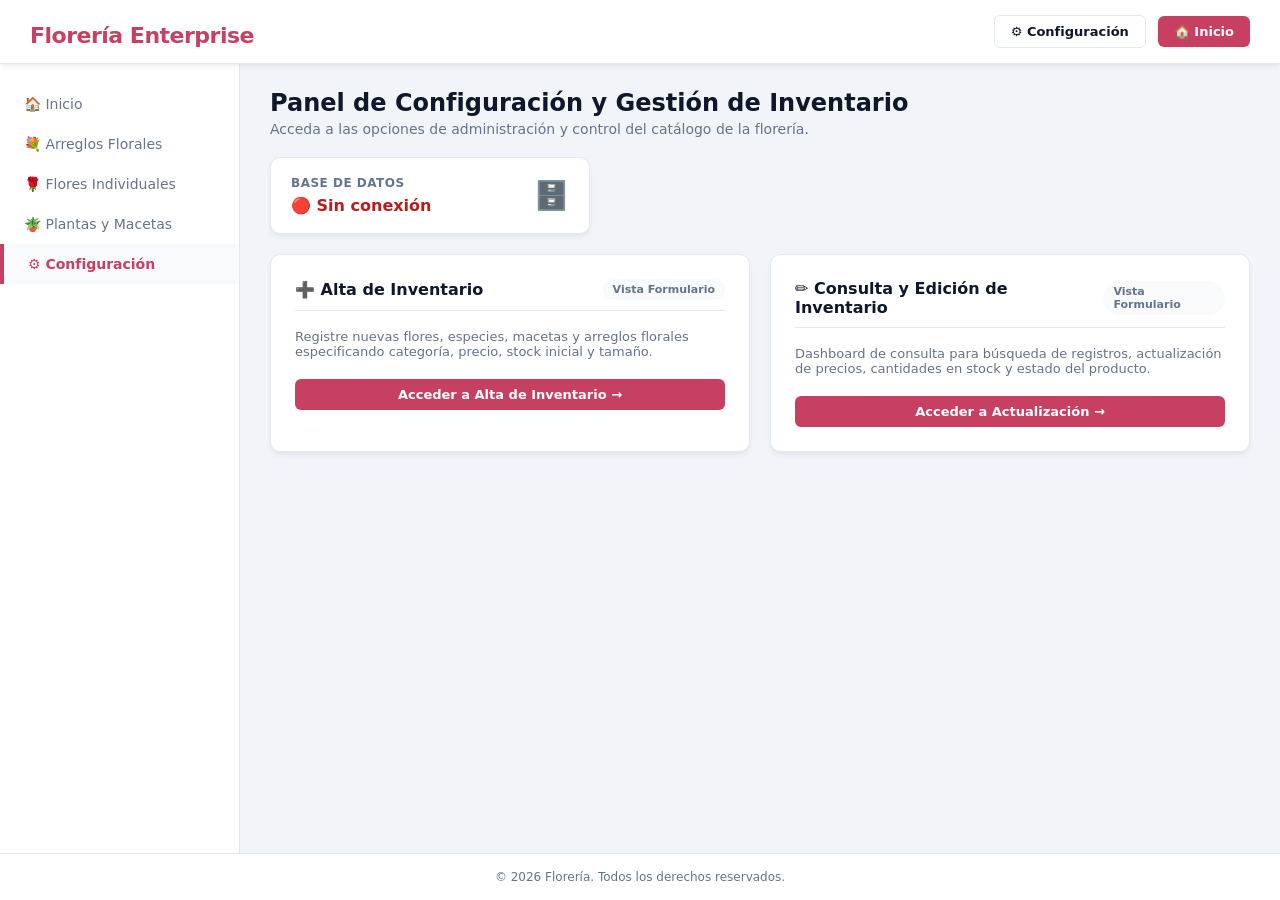
==== Inventario/config.html @ 7e7e2fc6 "first commit" ====
<!DOCTYPE html> <!-- Declaración del tipo de documento HTML5. -->
<html lang="es-mx"> <!-- Idioma principal de la página (Español México). -->

<head> <!-- Encabezado de metadatos. -->
    <meta charset="UTF-8"> <!-- Codificación de caracteres UTF-8. -->
    <meta name="viewport" content="width=device-width, initial-scale=1.0"> <!-- Escala responsiva para pantallas móviles. -->
    <title>Configuración - Florería Enterprise</title> <!-- Título mostrado en la pestaña del navegador. -->
    <link rel="stylesheet" href="../css/styles.css"> <!-- Enlace a estilos globales. -->
    <link rel="stylesheet" href="../css/forms.css"> <!-- Enlace a estilos de formularios. -->
</head> <!-- Fin del encabezado de metadatos. -->

<body> <!-- Cuerpo de la página. -->

    <!-- Cabecera Global -->
    <header class="cabecera-global"> <!-- Barra superior de navegación global. -->
        <div class="logo-container"> <!-- Contenedor del nombre de la marca. -->
            <h1><a href="../index.html">Florería Enterprise</a></h1> <!-- Nombre con enlace al inicio. -->
        </div> <!-- Fin del contenedor de logotipo. -->
        <div class="acciones-derecha"> <!-- Acciones superiores derechas. -->
            <a href="config.html" class="btn-secundario">⚙️ Configuración</a> <!-- Botón de configuración. -->
            <a href="../index.html" class="btn-primario">🏠 Inicio</a> <!-- Botón de inicio. -->
        </div> <!-- Fin de acciones derechas. -->
    </header> <!-- Fin de la cabecera. -->

    <!-- Layout Dashboard Pantalla Completa -->
    <div class="layout-inferior"> <!-- Layout inferior flexible. -->
        <!-- Sidebar Fija Limpia -->
        <aside class="sidebar-fija"> <!-- Barra lateral fija para navegación. -->
            <nav class="navegacion"> <!-- Navegación principal. -->
                <ul> <!-- Lista de enlaces navegables. -->
                    <li><a href="../index.html">🏠 Inicio</a></li> <!-- Enlace a Inicio. -->
                    <li><a href="#">💐 Arreglos Florales</a></li> <!-- Enlace a Arreglos Florales. -->
                    <li><a href="../frente_class/flores_indi.html">🌹 Flores Individuales</a></li> <!-- Enlace a Flores Individuales. -->
                    <li><a href="../frente_class/plantas_macetas.html">🪴 Plantas y Macetas</a></li> <!-- Enlace a Plantas y Macetas. -->
                    <li><a href="config.html" class="activo">⚙️ Configuración</a></li> <!-- Enlace a Configuración (Activo). -->
                </ul> <!-- Fin de lista. -->
            </nav> <!-- Fin de navegación. -->
        </aside> <!-- Fin de barra lateral. -->

        <!-- Área de Trabajo Principal -->
        <main class="area-trabajo"> <!-- Área principal de trabajo. -->
            <div class="contenido"> <!-- Contenedor del módulo. -->

                <div class="dashboard-header"> <!-- Encabezado del dashboard. -->
                    <h2>Panel de Configuración y Gestión de Inventario</h2> <!-- Título del panel. -->
                    <p>Acceda a las opciones de administración y control del catálogo de la florería.</p> <!-- Descripción. -->
                </div> <!-- Fin de encabezado. -->

                <!-- Estado de Base de Datos -->
                <div class="kpi-grid" style="margin-bottom: 20px;"> <!-- Contenedor KPI. -->
                    <div class="kpi-card" style="max-width: 320px;"> <!-- Tarjeta KPI de ancho compacto. -->
                        <div class="kpi-info"> <!-- Información del estado. -->
                            <h4>Base de Datos</h4> <!-- Título de la tarjeta. -->
                            <div class="kpi-value" style="font-size: 16px; color: var(--danger-text);">🔴 Sin conexión</div> <!-- Valor de estado apagado. -->
                        </div> <!-- Fin de info. -->
                        <div class="kpi-icon">🗄️</div> <!-- Ícono de base de datos. -->
                    </div> <!-- Fin de tarjeta KPI. -->
                </div> <!-- Fin de contenedor KPI. -->

                <!-- Tarjetas de Módulos Empresariales -->
                <div style="display: grid; grid-template-columns: repeat(auto-fit, minmax(320px, 1fr)); gap: 20px;"> <!-- Grilla de tarjetas de módulos. -->
                    <div class="panel-box"> <!-- Tarjeta de módulo Alta. -->
                        <div class="panel-title"> <!-- Título del panel. -->
                            <span>➕ Alta de Inventario</span> <!-- Nombre del módulo. -->
                            <span class="badge-status" style="background-color: var(--fondo-hover); color: var(--color-texto-suave);">Vista Formulario</span> <!-- Distintivo de estado. -->
                        </div> <!-- Fin del título del panel. -->
                        <p style="color: var(--color-texto-suave); font-size: 13px; margin-bottom: 20px;"> <!-- Descripción del módulo. -->
                            Registre nuevas flores, especies, macetas y arreglos florales especificando categoría, precio, stock inicial y tamaño. <!-- Texto explicativo. -->
                        </p> <!-- Fin de descripción. -->
                        <a href="Add_Inven.html" class="btn-primario" style="width: 100%;">Acceder a Alta de Inventario →</a> <!-- Botón de enlace a Alta. -->
                    </div> <!-- Fin de tarjeta de módulo Alta. -->

                    <div class="panel-box"> <!-- Tarjeta de módulo Actualización. -->
                        <div class="panel-title"> <!-- Título del panel. -->
                            <span>✏️ Consulta y Edición de Inventario</span> <!-- Nombre del módulo. -->
                            <span class="badge-status" style="background-color: var(--fondo-hover); color: var(--color-texto-suave);">Vista Formulario</span> <!-- Distintivo de estado. -->
                        </div> <!-- Fin del título del panel. -->
                        <p style="color: var(--color-texto-suave); font-size: 13px; margin-bottom: 20px;"> <!-- Descripción del módulo. -->
                            Dashboard de consulta para búsqueda de registros, actualización de precios, cantidades en stock y estado del producto. <!-- Texto explicativo. -->
                        </p> <!-- Fin de descripción. -->
                        <a href="up_inveto.html" class="btn-primario" style="width: 100%;">Acceder a Actualización →</a> <!-- Botón de enlace a Actualización. -->
                    </div> <!-- Fin de tarjeta de módulo Actualización. -->
                </div> <!-- Fin de grilla de módulos. -->

            </div> <!-- Fin de contenido. -->
        </main> <!-- Fin de área principal. -->
    </div> <!-- Fin del layout inferior. -->

    <!-- Pie de página Global -->
    <footer> <!-- Pie de página. -->
        <p>&copy; 2026 Florería. Todos los derechos reservados.</p> <!-- Derechos de autor. -->
    </footer> <!-- Fin del pie de página. -->

</body> <!-- Fin del cuerpo del documento. -->

</html> <!-- Fin del documento. -->
---- css/styles.css ----
:root {
    /* --- Colores Empresariales: Tema Claro --- */
    --fondo-principal: #F1F5F9; /* Fondo gris claro suave para la app. */
    --fondo-sidebar: #FFFFFF; /* Fondo blanco para tarjetas y barra lateral. */
    --color-texto: #0F172A; /* Color de texto principal en tono pizarra oscuro. */
    --color-texto-suave: #64748B; /* Color de texto secundario atenuado. */
    --color-borde: #E2E8F0; /* Color de bordes y divisores finos. */
    --fondo-hover: #F8FAFC; /* Color de fondo al pasar el cursor sobre elementos. */

    --accent: #C74062; /* Color de acento magenta/rosa elegante para botones principales. */
    --accent-dark: #9F2D49; /* Tono de acento oscuro para estado hover. */
    --color-texto-boton: #FFFFFF; /* Color blanco de texto en botones primarios. */
    --shadow: 0 4px 6px -1px rgba(0, 0, 0, 0.05), 0 2px 4px -1px rgba(0, 0, 0, 0.03); /* Sombra suave. */

    /* Estados de Inventario */
    --success-bg: #DCFCE7; /* Fondo verde para estado disponible. */
    --success-text: #15803D; /* Texto verde oscuro para disponible. */
    --warning-bg: #FEF3C7; /* Fondo amarillo para estado stock bajo. */
    --warning-text: #B45309; /* Texto amarillo oscuro para stock bajo. */
    --danger-bg: #FEE2E2; /* Fondo rojo para estado agotado o eliminar. */
    --danger-text: #B91C1C; /* Texto rojo para estado agotado. */
}

@media (prefers-color-scheme: dark) {
    :root {
        /* --- Colores Empresariales: Tema Oscuro --- */
        --fondo-principal: #0F172A; /* Fondo azul noche oscuro. */
        --fondo-sidebar: #1E293B; /* Fondo de paneles y tarjetas en modo oscuro. */
        --color-texto: #F8FAFC; /* Texto blanco brillante. */
        --color-texto-suave: #94A3B8; /* Texto secundario gris claro. */
        --color-borde: #334155; /* Bordes en modo oscuro. */
        --fondo-hover: #334155; /* Fondo de selección en modo oscuro. */

        --accent: #F43F5E; /* Acento rosa neón brillante en modo oscuro. */
        --accent-dark: #E11D48; /* Acento rosa neón oscuro. */
        --color-texto-boton: #FFFFFF; /* Texto blanco para botones. */
        --shadow: 0 10px 15px -3px rgba(0, 0, 0, 0.3); /* Sombra acentuada en modo oscuro. */

        /* Estados Oscuro */
        --success-bg: rgba(22, 101, 52, 0.3); /* Fondo verde translúcido. */
        --success-text: #4ADE80; /* Texto verde neón. */
        --warning-bg: rgba(146, 64, 14, 0.3); /* Fondo amarillo translúcido. */
        --warning-text: #FBBF24; /* Texto amarillo neón. */
        --danger-bg: rgba(153, 27, 27, 0.3); /* Fondo rojo translúcido. */
        --danger-text: #F87171; /* Texto rojo neón. */
    }
}

/* Reset y estilos globales */
* {
    margin: 0; /* Sin margen por defecto. */
    padding: 0; /* Sin relleno por defecto. */
    box-sizing: border-box; /* Modelo de caja basado en borde. */
    font-family: 'Segoe UI', system-ui, -apple-system, BlinkMacSystemFont, Roboto, sans-serif; /* Tipografía principal. */
}

body {
    background-color: var(--fondo-principal); /* Aplicación del fondo global. */
    color: var(--color-texto); /* Color de texto global. */
    display: flex; /* Contenedor flex en columna. */
    flex-direction: column; /* Alineación vertical. */
    min-height: 100vh; /* Altura mínima de la pantalla completa. */
}

/* Cabecera global estilo Dashboard Empresarial */
.cabecera-global {
    display: flex; /* Flexbox horizontal. */
    justify-content: space-between; /* Distribución a extremos. */
    align-items: center; /* Centrado vertical. */
    padding: 0 30px; /* Relleno lateral. */
    height: 64px; /* Altura fija de 64px. */
    background-color: var(--fondo-sidebar); /* Fondo de la barra superior. */
    border-bottom: 1px solid var(--color-borde); /* Borde inferior. */
    box-shadow: var(--shadow); /* Sombra proyectada. */
    z-index: 10; /* Superposición frontal. */
}

.logo-container {
    display: flex; /* Flexbox para logotipo. */
    align-items: center; /* Centrado vertical. */
    gap: 12px; /* Separación de elementos. */
}

.logo-container h1 a {
    color: var(--accent); /* Color de texto acentuado para la marca. */
    text-decoration: none; /* Sin subrayado. */
    font-size: 22px; /* Tamaño de fuente. */
    font-weight: 700; /* Grosor en negrita. */
    letter-spacing: -0.5px; /* Espaciado entre letras. */
}

.acciones-derecha {
    display: flex; /* Flexbox horizontal de acciones. */
    gap: 12px; /* Espaciado entre botones. */
    align-items: center; /* Centrado vertical. */
}

/* Layout Dashboard Pantalla Completa */
.layout-inferior {
    display: flex; /* Flexbox para sidebar y área principal. */
    flex: 1; /* Ocupa el espacio vertical disponible. */
    overflow: hidden; /* Oculta desbordamientos fuera de área. */
}

/* Sidebar Navegación Fija */
.sidebar-fija {
    width: 240px; /* Ancho fijo de 240px. */
    flex-shrink: 0; /* Impide que la barra se reduzca. */
    background-color: var(--fondo-sidebar); /* Fondo de la barra lateral. */
    border-right: 1px solid var(--color-borde); /* Borde derecho delimitador. */
    overflow-y: auto; /* Scroll vertical automático si es necesario. */
}

.navegacion {
    padding: 20px 0; /* Relleno vertical del menú. */
}

.navegacion ul {
    list-style: none; /* Quita las viñetas de la lista. */
}

.navegacion ul li a {
    display: flex; /* Flexbox para ícono y texto. */
    align-items: center; /* Centrado vertical. */
    gap: 12px; /* Espacio entre ícono y texto. */
    padding: 12px 24px; /* Relleno del enlace. */
    color: var(--color-texto-suave); /* Color de texto atenuado. */
    text-decoration: none; /* Sin subrayado. */
    font-size: 14px; /* Tamaño de fuente. */
    font-weight: 500; /* Grosor de fuente medio. */
    transition: all 0.2s ease; /* Transición suave de hover. */
}

.navegacion ul li a:hover {
    background-color: var(--fondo-hover); /* Fondo al pasar puntero. */
    color: var(--color-texto); /* Color de texto activo en hover. */
}

.navegacion ul li a.activo {
    background-color: var(--fondo-hover); /* Fondo del ítem activo. */
    color: var(--accent); /* Texto en color de acento. */
    font-weight: 600; /* Texto en negrita. */
    border-left: 4px solid var(--accent); /* Borde lateral izquierdo acentuado. */
}

/* Área de Trabajo Principal - 100% de Ancho Disponible */
.area-trabajo {
    flex: 1; /* Ocupa todo el espacio horizontal restante. */
    overflow-y: auto; /* Scroll vertical en el contenido principal. */
    padding: 25px 30px; /* Relleno interno. */
}

.contenido {
    width: 100%; /* Ancho al 100% disponible. */
    margin: 0 auto; /* Centrado horizontal. */
}

/* Encabezado del Dashboard */
.dashboard-header {
    margin-bottom: 20px; /* Margen inferior. */
}

.dashboard-header h2 {
    font-size: 24px; /* Tamaño del título del dashboard. */
    font-weight: 700; /* Grosor negrita. */
    color: var(--color-texto); /* Color principal. */
}

.dashboard-header p {
    font-size: 14px; /* Tamaño del texto secundario. */
    color: var(--color-texto-suave); /* Color secundario atenuado. */
    margin-top: 4px; /* Margen superior. */
}

/* Tarjetas resumen (KPIs) en Cuadrícula Superior */
.kpi-grid {
    display: grid; /* Grid para tarjetas KPI. */
    grid-template-columns: repeat(auto-fit, minmax(220px, 1fr)); /* Columnas adaptables. */
    gap: 20px; /* Espaciado entre tarjetas. */
    margin-bottom: 25px; /* Margen inferior de la grilla. */
}

.kpi-card {
    background-color: var(--fondo-sidebar); /* Fondo de tarjeta. */
    border: 1px solid var(--color-borde); /* Borde fino. */
    border-radius: 10px; /* Esquinas redondeadas. */
    padding: 18px 20px; /* Relleno interno. */
    box-shadow: var(--shadow); /* Sombra suave. */
    display: flex; /* Flexbox horizontal. */
    justify-content: space-between; /* Texto e ícono a extremos. */
    align-items: center; /* Centrado vertical. */
}

.kpi-info h4 {
    font-size: 12px; /* Tamaño del título de métrica. */
    text-transform: uppercase; /* Mayúsculas. */
    letter-spacing: 0.5px; /* Espaciado entre letras. */
    color: var(--color-texto-suave); /* Texto atenuado. */
    margin-bottom: 6px; /* Margen inferior. */
}

.kpi-value {
    font-size: 24px; /* Tamaño del número o valor KPI. */
    font-weight: 700; /* Negrita. */
    color: var(--color-texto); /* Color principal. */
}

.kpi-icon {
    font-size: 28px; /* Tamaño del ícono KPI. */
    opacity: 0.8; /* Opacidad del ícono. */
}

/* Disposición Dividida Empresarial (Dashboard Split Grid) */
.dashboard-split {
    display: grid; /* Grid de 2 columnas principales. */
    grid-template-columns: 1.1fr 0.9fr; /* Proporción 55% / 45%. */
    gap: 25px; /* Espaciado entre columnas. */
    align-items: start; /* Alineación al tope superior. */
}

@media (max-width: 1200px) {
    .dashboard-split {
        grid-template-columns: 1fr; /* Columna única en pantallas medianas/pequeñas. */
    }
}

/* Paneles del Dashboard */
.panel-box {
    background-color: var(--fondo-sidebar); /* Fondo del panel. */
    border: 1px solid var(--color-borde); /* Borde fino. */
    border-radius: 10px; /* Esquinas redondeadas. */
    padding: 24px; /* Relleno interno del panel. */
    box-shadow: var(--shadow); /* Sombra del panel. */
}

.panel-title {
    font-size: 16px; /* Tamaño del título del panel. */
    font-weight: 700; /* Negrita. */
    color: var(--color-texto); /* Color de texto. */
    margin-bottom: 18px; /* Margen inferior. */
    padding-bottom: 10px; /* Relleno inferior. */
    border-bottom: 1px solid var(--color-borde); /* Divisor inferior. */
    display: flex; /* Flexbox. */
    justify-content: space-between; /* Extremos. */
    align-items: center; /* Centrado vertical. */
}

/* Tablas Empresariales de Alta Densidad */
.table-responsive {
    overflow-x: auto; /* Scroll horizontal si la tabla sobrepasa. */
    max-height: 420px; /* Altura máxima con scroll interno. */
    overflow-y: auto; /* Scroll vertical automático. */
    border: 1px solid var(--color-borde); /* Borde contenedor. */
    border-radius: 8px; /* Esquinas redondeadas. */
}

table {
    width: 100%; /* Ancho completo de la tabla. */
    border-collapse: collapse; /* Colapsa los bordes de celdas. */
    background-color: var(--fondo-sidebar); /* Fondo de la tabla. */
}

th {
    position: sticky; /* Cabecera fija durante el scroll vertical. */
    top: 0; /* Pegado al tope superior. */
    background-color: var(--fondo-hover); /* Fondo de cabecera. */
    color: var(--color-texto-suave); /* Color de texto de cabecera. */
    font-size: 12px; /* Tamaño de texto de cabecera. */
    font-weight: 700; /* Negrita. */
    text-transform: uppercase; /* Mayúsculas. */
    letter-spacing: 0.5px; /* Espaciado. */
    padding: 12px 14px; /* Relleno de celdas de cabecera. */
    text-align: left; /* Alineación a la izquierda. */
    border-bottom: 1px solid var(--color-borde); /* Borde inferior. */
}

td {
    padding: 12px 14px; /* Relleno de celdas de datos. */
    font-size: 13px; /* Tamaño de letra de datos. */
    border-bottom: 1px solid var(--color-borde); /* Borde inferior de fila. */
    color: var(--color-texto); /* Color de texto de datos. */
    vertical-align: middle; /* Alineación vertical al centro. */
}

tr:hover {
    background-color: var(--fondo-hover); /* Resaltado al pasar cursor en fila. */
    cursor: pointer; /* Puntero de mano. */
}

tr.fila-seleccionada {
    background-color: rgba(199, 64, 98, 0.15); /* Fondo de la fila seleccionada. */
    border-left: 3px solid var(--accent); /* Borde izquierdo acentuado. */
}

/* Badges de Estado */
.badge-status {
    display: inline-block; /* Elemento en línea con bloque. */
    padding: 4px 10px; /* Relleno de la etiqueta. */
    border-radius: 20px; /* Forma de píldora redondeada. */
    font-size: 11px; /* Tamaño pequeño. */
    font-weight: 700; /* Negrita. */
}

.badge-success {
    background-color: var(--success-bg); /* Fondo verde para estado disponible. */
    color: var(--success-text); /* Texto verde. */
}

.badge-warning {
    background-color: var(--warning-bg); /* Fondo amarillo para estado advertencia. */
    color: var(--warning-text); /* Texto amarillo. */
}

.badge-danger {
    background-color: var(--danger-bg); /* Fondo rojo para estado crítico/agotado. */
    color: var(--danger-text); /* Texto rojo. */
}

/* Botones Empresariales */
.btn-primario,
.btn-secundario,
.btn-danger {
    padding: 8px 16px; /* Relleno interno de botones. */
    border-radius: 6px; /* Bordes suavemente redondeados. */
    text-decoration: none; /* Sin subrayado. */
    font-weight: 600; /* Texto seminegrita. */
    font-size: 13px; /* Tamaño de fuente. */
    cursor: pointer; /* Puntero interactivo. */
    transition: all 0.2s ease; /* Transición de hover. */
    border: none; /* Sin borde por defecto. */
    display: inline-flex; /* Inline flex para ícono y texto. */
    align-items: center; /* Centrado vertical. */
    justify-content: center; /* Centrado horizontal. */
    gap: 6px; /* Espaciado. */
}

.btn-primario {
    background-color: var(--accent); /* Fondo acentuado primario. */
    color: var(--color-texto-boton) !important; /* Texto blanco. */
}

.btn-primario:hover {
    background-color: var(--accent-dark); /* Fondo acentuado oscuro al enfocar. */
}

.btn-secundario {
    background-color: transparent; /* Fondo transparente secundario. */
    color: var(--color-texto) !important; /* Color de texto del tema. */
    border: 1px solid var(--color-borde); /* Borde perimetral. */
}

.btn-secundario:hover {
    background-color: var(--fondo-hover); /* Fondo al pasar puntero. */
}

.btn-danger {
    background-color: var(--danger-bg); /* Fondo rojo para acciones de eliminación. */
    color: var(--danger-text); /* Texto rojo. */
}

.btn-danger:hover {
    opacity: 0.8; /* Opacidad al pasar el cursor. */
}

/* Footer */
footer {
    text-align: center; /* Centrado de texto. */
    padding: 16px; /* Relleno interno del pie de página. */
    font-size: 12px; /* Tamaño pequeño. */
    color: var(--color-texto-suave); /* Color de texto secundario. */
    background-color: var(--fondo-sidebar); /* Fondo del pie de página. */
    border-top: 1px solid var(--color-borde); /* Borde superior. */
}
---- css/forms.css ----
/* ==========================================================================
   ESTILOS DE FORMULARIO EMPRESARIAL - FLORERÍA
   ========================================================================== */

/* Formulario Multi-Columna (Grid Layouts) */
.form-grid-2col {
    display: grid; /* Layout de rejilla para 2 columnas. */
    grid-template-columns: 1fr 1fr; /* Dos columnas de igual ancho. */
    gap: 16px; /* Espaciado interno de 16px entre campos. */
}

.form-grid-3col {
    display: grid; /* Layout de rejilla para 3 columnas. */
    grid-template-columns: 1fr 1fr 1fr; /* Tres columnas de igual ancho. */
    gap: 16px; /* Espaciado interno entre campos. */
}

@media (max-width: 768px) {
    .form-grid-2col,
    .form-grid-3col {
        grid-template-columns: 1fr; /* Columna única en dispositivos móviles. */
    }
}

/* Ocupar ambas columnas cuando sea necesario */
.span-full {
    grid-column: 1 / -1; /* Ocupa desde el inicio al final del grid. */
}

/* Grupos de entrada */
.input-group {
    margin-bottom: 14px; /* Margen inferior entre grupos de formulario. */
}

.input-group label,
label {
    display: block; /* Muestra la etiqueta en su propia línea. */
    font-size: 12px; /* Tamaño pequeño de etiqueta. */
    font-weight: 600; /* Seminegrita. */
    margin-bottom: 6px; /* Espacio inferior respecto al input. */
    color: var(--color-texto-suave); /* Texto atenuado. */
    text-transform: uppercase; /* Convertir a mayúsculas. */
    letter-spacing: 0.5px; /* Espaciado entre caracteres. */
}

/* Campos de Entrada (Input, Select, Textarea) */
.input-group input,
.input-group select,
.input-group textarea,
input[type="text"],
input[type="number"],
input[type="file"],
select,
textarea {
    width: 100%; /* Ancho completo al 100%. */
    padding: 9px 12px; /* Relleno interno de entrada. */
    border-radius: 6px; /* Esquinas redondeadas. */
    border: 1px solid var(--color-borde); /* Borde fino del sistema. */
    background-color: var(--fondo-principal); /* Fondo del campo. */
    color: var(--color-texto); /* Color del texto que escribe el usuario. */
    font-size: 13px; /* Tamaño de fuente de entrada. */
    transition: border-color 0.2s ease, box-shadow 0.2s ease; /* Transición suave de enfoque. */
}

/* Foco e interacción */
.input-group input:focus,
.input-group select:focus,
.input-group textarea:focus,
input[type="text"]:focus,
input[type="number"]:focus,
select:focus,
textarea:focus {
    outline: none; /* Remueve el contorno azul nativo. */
    border-color: var(--accent); /* Cambia el borde al color acentuado. */
    box-shadow: 0 0 0 3px rgba(244, 63, 94, 0.2); /* Resplandor/aura de enfoque. */
}

/* Campos deshabilitados */
input:disabled,
input[readonly] {
    background-color: var(--fondo-hover); /* Fondo deshabilitado atenuado. */
    color: var(--color-texto-suave); /* Texto deshabilitado. */
    cursor: not-allowed; /* Puntero de prohibición/no permitido. */
    opacity: 0.7; /* Opacidad reducida. */
}

/* Fieldset estilizados en paneles */
fieldset {
    border: 1px solid var(--color-borde); /* Borde perimetral fino. */
    border-radius: 8px; /* Esquinas redondeadas. */
    padding: 16px; /* Relleno interno del grupo. */
    margin-bottom: 18px; /* Margen inferior. */
    background-color: transparent; /* Fondo transparente. */
}

legend {
    font-weight: 700; /* Texto en negrita. */
    font-size: 12px; /* Tamaño pequeño. */
    color: var(--accent); /* Texto en color acentuado. */
    padding: 0 8px; /* Relleno a los lados del texto. */
    text-transform: uppercase; /* Mayúsculas. */
    letter-spacing: 0.5px; /* Espaciado entre letras. */
}

/* Barra de Botones del Formulario */
.form-actions {
    display: flex; /* Layout flexible horizontal. */
    gap: 12px; /* Espaciado entre botones. */
    margin-top: 20px; /* Margen superior. */
}

.btn-form {
    padding: 10px 18px; /* Relleno del botón de formulario. */
    border-radius: 6px; /* Esquinas redondeadas. */
    border: none; /* Sin borde. */
    background-color: var(--accent); /* Color de fondo acentuado. */
    color: var(--color-texto-boton); /* Color blanco de texto. */
    font-size: 14px; /* Tamaño de letra. */
    font-weight: 700; /* Negrita. */
    cursor: pointer; /* Cursor de puntero. */
    transition: background-color 0.2s ease; /* Transición suave de hover. */
}

.btn-form:hover {
    background-color: var(--accent-dark); /* Fondo acentuado oscuro al enfocar. */
}

/* Texto de ayuda */
small,
.nota {
    font-size: 11px; /* Tamaño pequeño. */
    color: var(--color-texto-suave); /* Color de texto secundario. */
    margin-top: 4px; /* Margen superior. */
    display: block; /* Muestra como bloque. */
}
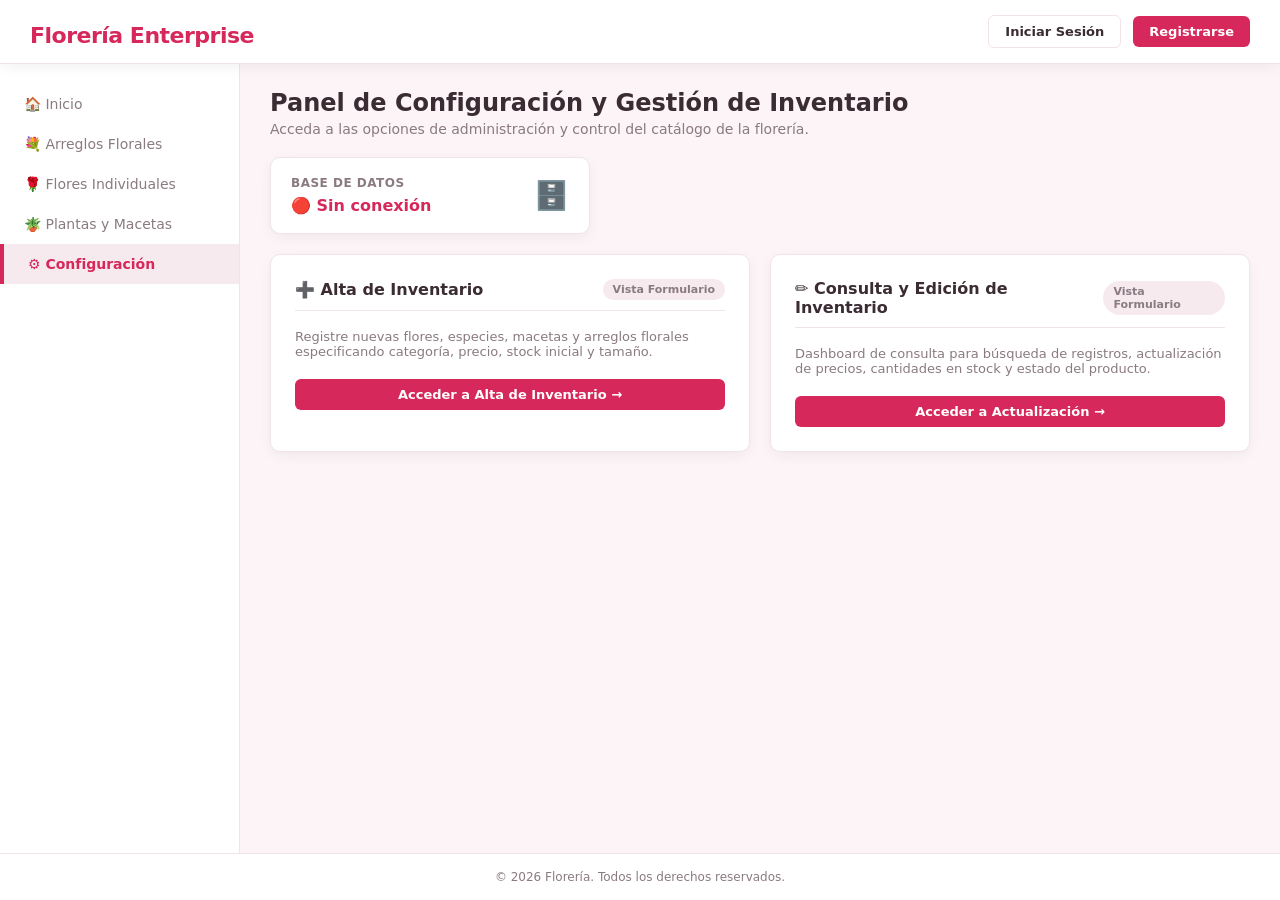
==== commit c32bd297: "Pendientes" ====
--- a/Inventario/config.html
+++ b/Inventario/config.html
@@ -17,8 +17,8 @@
             <h1><a href="../index.html">Florería Enterprise</a></h1> <!-- Nombre con enlace al inicio. -->
         </div> <!-- Fin del contenedor de logotipo. -->
         <div class="acciones-derecha"> <!-- Acciones superiores derechas. -->
-            <a href="config.html" class="btn-secundario">⚙️ Configuración</a> <!-- Botón de configuración. -->
-            <a href="../index.html" class="btn-primario">🏠 Inicio</a> <!-- Botón de inicio. -->
+            <a href="#" class="btn-secundario">Iniciar Sesión</a> <!-- Enlace a inicio de sesión. -->
+            <a href="#" class="btn-primario">Registrarse</a> <!-- Enlace al registro de usuario. -->
         </div> <!-- Fin de acciones derechas. -->
     </header> <!-- Fin de la cabecera. -->
 
--- a/css/styles.css
+++ b/css/styles.css
@@ -1,48 +1,76 @@
 :root {
-    /* --- Colores Empresariales: Tema Claro --- */
-    --fondo-principal: #F1F5F9; /* Fondo gris claro suave para la app. */
-    --fondo-sidebar: #FFFFFF; /* Fondo blanco para tarjetas y barra lateral. */
-    --color-texto: #0F172A; /* Color de texto principal en tono pizarra oscuro. */
-    --color-texto-suave: #64748B; /* Color de texto secundario atenuado. */
-    --color-borde: #E2E8F0; /* Color de bordes y divisores finos. */
-    --fondo-hover: #F8FAFC; /* Color de fondo al pasar el cursor sobre elementos. */
-
-    --accent: #C74062; /* Color de acento magenta/rosa elegante para botones principales. */
-    --accent-dark: #9F2D49; /* Tono de acento oscuro para estado hover. */
-    --color-texto-boton: #FFFFFF; /* Color blanco de texto en botones primarios. */
-    --shadow: 0 4px 6px -1px rgba(0, 0, 0, 0.05), 0 2px 4px -1px rgba(0, 0, 0, 0.03); /* Sombra suave. */
-
-    /* Estados de Inventario */
-    --success-bg: #DCFCE7; /* Fondo verde para estado disponible. */
-    --success-text: #15803D; /* Texto verde oscuro para disponible. */
-    --warning-bg: #FEF3C7; /* Fondo amarillo para estado stock bajo. */
-    --warning-text: #B45309; /* Texto amarillo oscuro para stock bajo. */
-    --danger-bg: #FEE2E2; /* Fondo rojo para estado agotado o eliminar. */
-    --danger-text: #B91C1C; /* Texto rojo para estado agotado. */
-}
+    /* 🎀 Fondos Nude / Blush */
+    --fondo-principal: #FCF4F6; /* Un rosa 'nude' ultra suave y cálido */
+    --fondo-sidebar: #FFFFFF; /* Blanco puro para tarjetas y barra lateral (da mucha limpieza) */
+    
+    /* 🍷 Textos y Contrastes */
+    --color-texto: #3A2C32; /* Un gris/taupe cálido oscuro, mucho más suave que el negro */
+    --color-texto-suave: #8A7A81; /* Taupe medio para textos secundarios */
+    --color-borde: #F0E4E8; /* Bordes suaves que combinan con el fondo */
+    --fondo-hover: #F7EAEF; /* Resalte delicado al pasar el mouse */
+
+    /* 🌺 Acento Floral Principal */
+    --accent: #D6285A; /* Rosa Carmín/Frambuesa. Súper elegante y vivo */
+    --accent-dark: #A81B43; /* Carmín oscuro para interacciones */
+    --color-texto-boton: #FFFFFF;
+
+    /* 🌿 Elementos Secundarios */
+    --color-agua: #4FC3F7; /* Azul celeste */
+    --color-tallo: #2E8B57; /* Verde hoja elegante */
+
+    --shadow: 0 4px 15px -3px rgba(58, 44, 50, 0.08); /* Sombra cálida muy sutil */
+
+    /* Alertas de Inventario */
+    --success-bg: #E8F5E9; 
+    --success-text: #2E8B57; 
+    --warning-bg: #FFF3E0; 
+    --warning-text: #E65100; 
+    --danger-bg: #FFEBEE;
+    --danger-text: #D6285A;
+
+    /* 🎬 ANIMACIÓN: CRECIMIENTO EN MODO CLARO */
+    --anim-brote: #8A7A81; 
+    --anim-tallo: var(--color-tallo); 
+    --anim-flor: var(--accent); 
+    --anim-glow: transparent;
+}
+
+
 
 @media (prefers-color-scheme: dark) {
     :root {
-        /* --- Colores Empresariales: Tema Oscuro --- */
-        --fondo-principal: #0F172A; /* Fondo azul noche oscuro. */
-        --fondo-sidebar: #1E293B; /* Fondo de paneles y tarjetas en modo oscuro. */
-        --color-texto: #F8FAFC; /* Texto blanco brillante. */
-        --color-texto-suave: #94A3B8; /* Texto secundario gris claro. */
-        --color-borde: #334155; /* Bordes en modo oscuro. */
-        --fondo-hover: #334155; /* Fondo de selección en modo oscuro. */
-
-        --accent: #F43F5E; /* Acento rosa neón brillante en modo oscuro. */
-        --accent-dark: #E11D48; /* Acento rosa neón oscuro. */
-        --color-texto-boton: #FFFFFF; /* Texto blanco para botones. */
-        --shadow: 0 10px 15px -3px rgba(0, 0, 0, 0.3); /* Sombra acentuada en modo oscuro. */
-
-        /* Estados Oscuro */
-        --success-bg: rgba(22, 101, 52, 0.3); /* Fondo verde translúcido. */
-        --success-text: #4ADE80; /* Texto verde neón. */
-        --warning-bg: rgba(146, 64, 14, 0.3); /* Fondo amarillo translúcido. */
-        --warning-text: #FBBF24; /* Texto amarillo neón. */
-        --danger-bg: rgba(153, 27, 27, 0.3); /* Fondo rojo translúcido. */
-        --danger-text: #F87171; /* Texto rojo neón. */
+        /* 🍃 Tonos Profundos (Follaje denso y Rocas) */
+        --fondo-principal: #171A18; /* Verde/Gris muy oscuro (Como ver un bosque de noche) */
+        --fondo-sidebar: #222724; /* Tono piedra de estanque o sombra de hoja gruesa */
+        --color-texto: #EAECEB; /* Blanco rocío (No cansa la vista) */
+        --color-texto-suave: #9BA39E; /* Musgo plateado / grisáceo */
+        --color-borde: #37403B; /* Verde pino oscuro para divisiones */
+        --fondo-hover: #2D3631; /* Resalte de hojas a la luz de la luna */
+
+        /* 🌺 Color Botánico Nocturno (Bioluminiscencia) */
+        --accent: #F06292; /* Rosa Nenúfar vibrante (Altamente contrastante y femenino) */
+        --accent-dark: #D81B60; /* Fucsia profundo */
+        --color-texto-boton: #FFFFFF;
+
+        /* 🌿 Elementos del Arreglo Iluminados */
+        --color-agua: #4FC3F7; /* Azul agua cristalina reflejando luz */
+        --color-tallo: #69F0AE; /* Verde helecho brillante / Neón orgánico */
+
+        --shadow: 0 10px 25px -5px rgba(0, 0, 0, 0.5);
+
+        /* Alertas de Inventario en modo oscuro */
+        --success-bg: rgba(46, 125, 50, 0.3);
+        --success-text: var(--color-tallo);
+        --warning-bg: rgba(245, 127, 23, 0.3);
+        --warning-text: #FFE082; /* Amarillo polen brillante */
+        --danger-bg: rgba(198, 40, 40, 0.3);
+        --danger-text: #EF9A9A; /* Rosa rojizo claro */
+
+        /* 🎬 ANIMACIÓN: CRECIMIENTO EN MODO OSCURO */
+        --anim-brote: #8D6E63; /* Semilla café iluminada sutilmente */
+        --anim-tallo: var(--color-tallo); /* Tallo verde brillante */
+        --anim-flor: var(--accent); /* Flor rosa encendida */
+        --anim-glow: rgba(240, 98, 146, 0.5); /* Resplandor del nenúfar en la noche */
     }
 }
 
@@ -137,10 +165,23 @@
 }
 
 .navegacion ul li a.activo {
-    background-color: var(--fondo-hover); /* Fondo del ítem activo. */
-    color: var(--accent); /* Texto en color de acento. */
-    font-weight: 600; /* Texto en negrita. */
-    border-left: 4px solid var(--accent); /* Borde lateral izquierdo acentuado. */
+    background-color: var(--fondo-hover);
+    color: var(--accent);
+    font-weight: 600;
+    border-left: 4px solid var(--accent);
+}
+
+/* === NUEVAS REGLAS PARA LA ANIMACIÓN === */
+/* Cuando llega a Plantas y Macetas */
+.navegacion ul li a.activo-hoja {
+    color: var(--anim-tallo);
+    text-shadow: 0 0 8px rgba(52, 211, 153, 0.4); 
+}
+
+/* Cuando llega a Inicio (Flor abierta) */
+.navegacion ul li a.activo-flor {
+    color: var(--anim-flor);
+    text-shadow: 0 0 12px var(--anim-glow);
 }
 
 /* Área de Trabajo Principal - 100% de Ancho Disponible */
--- a/css/forms.css
+++ b/css/forms.css
@@ -133,3 +133,431 @@
     margin-top: 4px; /* Margen superior. */
     display: block; /* Muestra como bloque. */
 }
+
+/* ==========================================================================
+   ESTILOS DE PESTAÑAS (TABS), DRAG & DROP Y TOGGLE - EDICIÓN DE REGISTRO
+   ========================================================================== */
+
+/* Panel de Edición flexible con altura máxima de scroll */
+.panel-edicion {
+    display: flex;
+    flex-direction: column;
+    height: 100%;
+    max-height: 680px;
+    box-sizing: border-box;
+}
+
+/* Cabecera de Pestañas (Tab Navigation Header) */
+.tabs-header {
+    display: flex;
+    gap: 6px;
+    border-bottom: 1px solid var(--color-borde);
+    margin-bottom: 16px;
+    overflow-x: auto;
+}
+
+.tab-btn {
+    background: transparent;
+    border: none;
+    border-bottom: 2px solid transparent;
+    color: var(--color-texto-suave);
+    padding: 10px 12px;
+    font-size: 12px;
+    font-weight: 600;
+    cursor: pointer;
+    white-space: nowrap;
+    transition: all 0.2s ease;
+    display: inline-flex;
+    align-items: center;
+    gap: 6px;
+}
+
+.tab-btn:hover {
+    color: var(--color-texto);
+    background-color: var(--fondo-hover);
+    border-radius: 6px 6px 0 0;
+}
+
+.tab-btn.active {
+    color: var(--accent);
+    border-bottom-color: var(--accent);
+    font-weight: 700;
+}
+
+/* Formulario con contenedor de pestañas scrollable */
+.form-tabs-container {
+    display: flex;
+    flex-direction: column;
+    flex: 1;
+    overflow: hidden;
+}
+
+.tabs-body {
+    flex: 1;
+    overflow-y: auto;
+    padding-right: 6px;
+    margin-bottom: 10px;
+}
+
+/* Personalización del Scrollbar interno */
+.tabs-body::-webkit-scrollbar {
+    width: 5px;
+}
+.tabs-body::-webkit-scrollbar-track {
+    background: var(--fondo-principal);
+    border-radius: 4px;
+}
+.tabs-body::-webkit-scrollbar-thumb {
+    background: var(--color-borde);
+    border-radius: 4px;
+}
+.tabs-body::-webkit-scrollbar-thumb:hover {
+    background: var(--accent);
+}
+
+/* Paneles de Pestañas Animados */
+.tab-pane {
+    display: none;
+    animation: fadeInTab 0.25s ease-in-out;
+}
+
+.tab-pane.active {
+    display: block;
+}
+
+@keyframes fadeInTab {
+    from {
+        opacity: 0;
+        transform: translateY(4px);
+    }
+    to {
+        opacity: 1;
+        transform: translateY(0);
+    }
+}
+
+/* Botones de Acción Fijos (Sticky Bottom Actions) */
+.form-actions-sticky {
+    position: sticky;
+    bottom: 0;
+    background-color: var(--fondo-sidebar);
+    padding-top: 12px;
+    padding-bottom: 4px;
+    border-top: 1px solid var(--color-borde);
+    z-index: 10;
+    margin-top: auto;
+}
+
+/* Zona de Arrastre de Archivos (Drag & Drop Cuadrado) */
+.dropzone-square {
+    position: relative;
+    border: 2px dashed var(--color-borde);
+    border-radius: 8px;
+    background-color: var(--fondo-principal);
+    padding: 18px;
+    text-align: center;
+    cursor: pointer;
+    transition: all 0.2s ease;
+    display: flex;
+    align-items: center;
+    justify-content: center;
+    min-height: 110px;
+}
+
+.dropzone-square:hover,
+.dropzone-square.drag-over {
+    border-color: var(--accent);
+    background-color: var(--fondo-hover);
+}
+
+.dropzone-file {
+    position: absolute;
+    top: 0;
+    left: 0;
+    width: 100%;
+    height: 100%;
+    opacity: 0;
+    cursor: pointer;
+}
+
+.dropzone-content {
+    pointer-events: none;
+}
+
+.dropzone-icon {
+    font-size: 26px;
+    display: block;
+    margin-bottom: 4px;
+}
+
+.dropzone-text {
+    font-size: 12px;
+    color: var(--color-texto);
+}
+
+.dropzone-text strong {
+    color: var(--accent);
+}
+
+/* Selector Toggle Switch (Pet-Friendly) */
+.toggle-control {
+    display: flex;
+    align-items: center;
+    gap: 12px;
+    cursor: pointer;
+    user-select: none;
+    margin-top: 6px;
+}
+
+.toggle-control input[type="checkbox"] {
+    display: none;
+}
+
+.toggle-slider {
+    position: relative;
+    width: 44px;
+    height: 22px;
+    background-color: var(--color-borde);
+    border-radius: 20px;
+    transition: background-color 0.25s ease;
+    flex-shrink: 0;
+}
+
+.toggle-slider::before {
+    content: "";
+    position: absolute;
+    top: 3px;
+    left: 3px;
+    width: 16px;
+    height: 16px;
+    background-color: #FFFFFF;
+    border-radius: 50%;
+    transition: transform 0.25s ease;
+    box-shadow: 0 1px 3px rgba(0,0,0,0.3);
+}
+
+.toggle-control input:checked + .toggle-slider {
+    background-color: var(--accent);
+}
+
+.toggle-control input:checked + .toggle-slider::before {
+    transform: translateX(22px);
+}
+
+.toggle-label {
+    font-size: 13px;
+    color: var(--color-texto);
+    font-weight: 500;
+}
+
+/* ==========================================================================
+   LAYOUT Y TARJETA DE IMAGEN DROPZONE PARA ALTA DE INVENTARIO
+   ========================================================================== */
+
+/* Layout Dividido para Alta de Inventario (70% / 30%) */
+.dashboard-split-add {
+    display: grid;
+    grid-template-columns: 1.4fr 0.6fr;
+    gap: 25px;
+    align-items: stretch;
+}
+
+@media (max-width: 1024px) {
+    .dashboard-split-add {
+        grid-template-columns: 1fr;
+    }
+}
+
+/* Columna Derecha Flexible para emparejar bordes inferiores */
+.panel-columna-derecha {
+    display: flex;
+    flex-direction: column;
+    gap: 25px;
+    height: 100%;
+}
+
+.panel-box-flex {
+    display: flex;
+    flex-direction: column;
+    flex: 1;
+}
+
+.panel-box-flex .input-group-flex {
+    display: flex;
+    flex-direction: column;
+    flex: 1;
+    margin-bottom: 0;
+}
+
+.panel-box-flex textarea {
+    flex: 1;
+    min-height: 80px;
+    height: 100%;
+    resize: none;
+}
+
+/* Tarjeta de Imagen de Referencia */
+.panel-imagen-referencia {
+    display: flex;
+    flex-direction: column;
+}
+
+/* Contenedor Dropzone Grande de Alta */
+.dropzone-large {
+    position: relative;
+    border: 2px dashed var(--color-borde);
+    border-radius: 10px;
+    background-color: var(--fondo-principal);
+    min-height: 220px;
+    height: 100%;
+    display: flex;
+    align-items: center;
+    justify-content: center;
+    text-align: center;
+    cursor: pointer;
+    overflow: hidden;
+    transition: border-color 0.25s ease, background-color 0.25s ease, box-shadow 0.25s ease;
+    padding: 20px;
+}
+
+.dropzone-large:hover,
+.dropzone-large.drag-over {
+    border-color: var(--accent);
+    background-color: var(--fondo-hover);
+    box-shadow: 0 0 0 4px rgba(244, 63, 94, 0.15);
+}
+
+.dropzone-input {
+    position: absolute;
+    top: 0;
+    left: 0;
+    width: 100%;
+    height: 100%;
+    opacity: 0;
+    cursor: pointer;
+    z-index: 5;
+}
+
+/* Contenido en Estado Vacío */
+.dropzone-placeholder {
+    display: flex;
+    flex-direction: column;
+    align-items: center;
+    gap: 12px;
+    pointer-events: none;
+    transition: opacity 0.2s ease;
+}
+
+.dropzone-placeholder.hidden {
+    display: none;
+}
+
+.dropzone-icon-circle {
+    width: 64px;
+    height: 64px;
+    border-radius: 50%;
+    background-color: var(--fondo-hover);
+    border: 1px solid var(--color-borde);
+    display: flex;
+    align-items: center;
+    justify-content: center;
+    font-size: 28px;
+    transition: transform 0.2s ease;
+}
+
+.dropzone-large:hover .dropzone-icon-circle {
+    transform: scale(1.1);
+}
+
+.dropzone-instruction {
+    font-size: 13px;
+    color: var(--color-texto);
+    line-height: 1.4;
+    max-width: 220px;
+}
+
+.dropzone-instruction strong {
+    color: var(--accent);
+}
+
+.dropzone-subtext {
+    font-size: 11px;
+    color: var(--color-texto-suave);
+}
+
+/* Previsualización de Imagen */
+.dropzone-preview {
+    position: absolute;
+    top: 0;
+    left: 0;
+    width: 100%;
+    height: 100%;
+    border-radius: 8px;
+    overflow: hidden;
+    background-color: var(--fondo-sidebar);
+    display: flex;
+    align-items: center;
+    justify-content: center;
+}
+
+.dropzone-preview.hidden {
+    display: none;
+}
+
+.dropzone-preview img {
+    width: 100%;
+    height: 100%;
+    object-fit: contain;
+    display: block;
+    border-radius: 8px;
+}
+
+/* Botón Flotante para Quitar Imagen */
+.btn-remove-img {
+    position: absolute;
+    top: 10px;
+    right: 10px;
+    width: 32px;
+    height: 32px;
+    border-radius: 50%;
+    background-color: rgba(15, 23, 42, 0.85);
+    color: #FFFFFF;
+    border: 1px solid var(--color-borde);
+    font-size: 16px;
+    font-weight: 700;
+    cursor: pointer;
+    z-index: 10;
+    display: flex;
+    align-items: center;
+    justify-content: center;
+    transition: all 0.2s ease;
+    box-shadow: 0 2px 8px rgba(0, 0, 0, 0.4);
+}
+
+.btn-remove-img:hover {
+    background-color: var(--danger-text);
+    transform: scale(1.1);
+}
+
+/* Capa informativa en hover de la previsualización */
+.preview-overlay {
+    position: absolute;
+    bottom: 0;
+    left: 0;
+    width: 100%;
+    padding: 10px;
+    background: linear-gradient(to top, rgba(15, 23, 42, 0.9), transparent);
+    color: #FFFFFF;
+    font-size: 12px;
+    font-weight: 600;
+    text-align: center;
+    opacity: 0;
+    transition: opacity 0.2s ease;
+    pointer-events: none;
+}
+
+.dropzone-large:hover .dropzone-preview:not(.hidden) .preview-overlay {
+    opacity: 1;
+}
+
+
